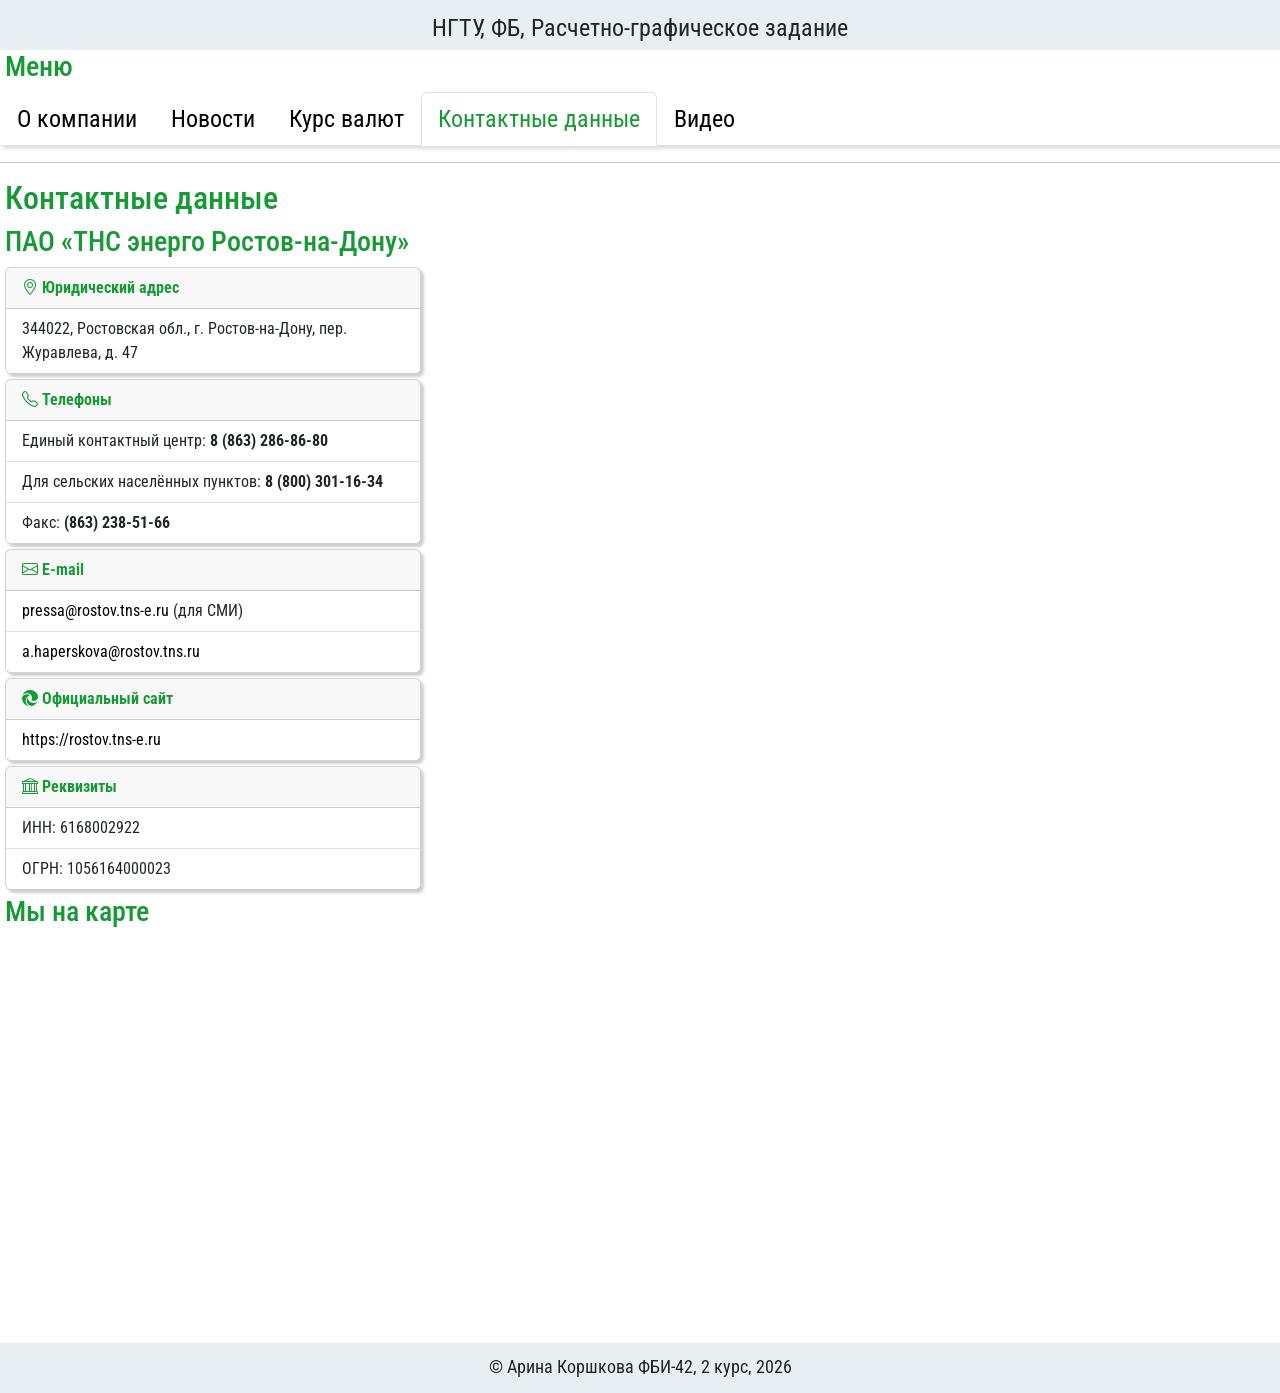
==== contact.html @ e6738c3c "Add files via upload" ====
<!DOCTYPE html>
<html lang="ru">
<head>
    <meta charset="UTF-8">
    <meta name="viewport" content="width=device-width, initial-scale=1.0">
    <title>Коршкова Арина Алексеевна. РГЗ</title>
    <link rel="stylesheet" href="https://cdn.jsdelivr.net/npm/bootstrap@5.3.8/dist/css/bootstrap.min.css">
    <link rel="stylesheet" href="rgz.css">
    <link rel="preconnect" href="https://fonts.googleapis.com">
    <link rel="preconnect" href="https://fonts.gstatic.com" crossorigin>
    <link href="https://fonts.googleapis.com/css2?family=Roboto+Condensed:ital,wght@0,100..900;1,100..900&family=Roboto:ital,wght@0,100..900;1,100..900&display=swap" rel="stylesheet">
    <link rel="stylesheet" href="https://cdn.jsdelivr.net/npm/bootstrap-icons@1.13.1/font/bootstrap-icons.min.css">
    <link rel="shortcut icon" href="rgz_icom.ico" type="image/x-icon">
    <style>
        .menu {
            font-size: 24px;
            margin: 0px;
            box-shadow: 3px 3px 3px rgba(0, 0, 0, 0.127);
        }
        .menu-point {
            margin-left: 15px;
            margin-right: 15px;
            font-size: 24px;
        }
        .nav-tabs .nav-link.active {
            color: #169A35;
        }
        .nav-link {
            color: black;
        }
        .card {
            margin: 5px;
            box-shadow: 3px 3px 3px rgba(0, 0, 0, 0.196);
        }
        .card-header {
            color: #169A35;
        }
    </style>
</head>
<body>
    <header>
        НГТУ, ФБ, Расчетно-графическое задание
    </header>

    <main>
        <div class="menu">
            <h3>Меню</h3>
            <ul class="nav nav-tabs">
                <li class="nav-item">
                    <a class="nav-link" href="about.html">О компании</a>
                </li>
                <li class="nav-item">
                    <a class="nav-link" href="news.html">Новости</a>
                </li>
                <li class="nav-item">
                    <a class="nav-link" href="curs.html">Курс валют</a>
                </li>
                <li class="nav-item">
                    <a class="nav-link active" href="contact.html">Контактные данные</a>
                </li>
                <li class="nav-item">
                    <a class="nav-link" href="video.html">Видео</a>
                </li>
            </ul>
        </div>
        <hr>

        <div id="contacts">
            <h2>Контактные данные</h2>
            
            <!-- Контактная информация -->
            <div class="contacts-info">
                <h3>ПАО «ТНС энерго Ростов-на-Дону»</h3>
                <div class="card" style="width: 26rem;">
                    <div class="card-header">                        
                        <i class="bi bi-geo-alt"></i>
                        <b>Юридический адрес</b>
                    </div>
                    <ul class="list-group list-group-flush">
                        <li class="list-group-item">344022, Ростовская обл., г. Ростов-на-Дону, пер. Журавлева, д. 47</li>
                    </ul>
                </div>

                <div class="card" style="width: 26rem;">
                    <div class="card-header">                        
                        <i class="bi bi-telephone"></i>
                        <b>Телефоны</b>
                    </div>
                    <ul class="list-group list-group-flush">
                        <li class="list-group-item">Единый контактный центр: <b>8 (863) 286-86-80</b></li>
                        <li class="list-group-item">Для сельских населённых пунктов: <b>8 (800) 301-16-34</b></li>
                        <li class="list-group-item">Факс: <b>(863) 238-51-66</b></li>
                    </ul>
                </div>

                <div class="card" style="width: 26rem;">
                    <div class="card-header">
                        <i class="bi bi-envelope"></i>
                        <b>E-mail</b>
                    </div>
                    <ul class="list-group list-group-flush">
                        <li class="list-group-item"><a href="mailto:pressa@rostov.tns-e.ru">pressa@rostov.tns-e.ru</a> (для СМИ)</li>
                        <li class="list-group-item"><a href="mailto:a.haperskova@rostov.tns.ru">a.haperskova@rostov.tns.ru</a></li>
                    </ul>
                </div>

                <div class="card" style="width: 26rem;">
                    <div class="card-header">                        
                        <i class="bi bi-browser-edge"></i>
                        <b>Официальный сайт</b>
                    </div>
                    <ul class="list-group list-group-flush">
                        <li class="list-group-item"><a href="https://rostov.tns-e.ru" target="_blank">https://rostov.tns-e.ru</a></li>
                    </ul>
                </div>

                <div class="card" style="width: 26rem;">
                    <div class="card-header">                        
                        <i class="bi bi-bank"></i>
                        <b>Реквизиты</b>
                    </div>
                    <ul class="list-group list-group-flush">
                        <li class="list-group-item">ИНН: 6168002922</li>
                        <li class="list-group-item">ОГРН: 1056164000023</li>
                    </ul>
                </div>

                </div>
                
                <h3>Мы на карте</h3>
                <div style="position:relative;overflow:hidden;">
                    <iframe 
                        src="https://yandex.ru/map-widget/v1/?ll=39.733096%2C47.227292&mode=search&ol=geo&ouri=ymapsbm1%3A%2F%2Fgeo%3Fdata%3DCgg1NzMxOTU1NhJR0KDQvtGB0YHQuNGPLCDQoNC-0YHRgtC-0LIt0L3QsC3QlNC-0L3Rgywg0L_QtdGA0LXRg9C70L7QuiDQltGD0YDQsNCy0LvRkdCy0LAsIDQ3IgoNsO4eQhXA6DxC&z=16.81" 
                        width="100%" 
                        height="400" 
                        frameborder="1" 
                        allowfullscreen="true" 
                        style="position:relative;">
                    </iframe>
                </div>
        </div>
    </main>

    <footer>
        &copy; Арина Коршкова ФБИ-42, 2 курс, 2026
    </footer>
    
</body>
</html>
---- rgz.css ----
body {
    font-family: 'Roboto Condensed';
    padding: 0px;
    margin: 0px;
    display: flex;
    flex-direction: column;
    min-height: 100vh; 
    margin: 0;
}

main {
    flex: 1;
}

header {
    background-color:  #e7eff2;
    margin: 0px;
    text-align: center;
    height: 50px;
    font-size: 24px;
    padding-top: 10px;
}

footer {
    background-color:  #e7eff2;
    margin: 0px;
    text-align: center;
    height: 50px;
    font-size: 18px;
    padding-top: 10px;
}

h1 {
    color: #169A35;
    padding-left: 5px;
}

h2 {
    color: #169A35;
    padding-left: 5px;
}

h3 {
    color: #169a35;
    padding-left: 5px;
}

a {
    color: black;
    text-decoration: none;
}

a:hover {
    color: #169A35;
    text-decoration: none;
}

a:active {
    color: #169A35;
    text-decoration: none;
}

button {
    border: 1px solid #169A35;
    background-color: white;
    border-radius: 15px;
    margin-left: 10px;
    margin-bottom: 5px;
}

p {
    padding-left: 10px;
}

table {
    padding-left: 5px;
}
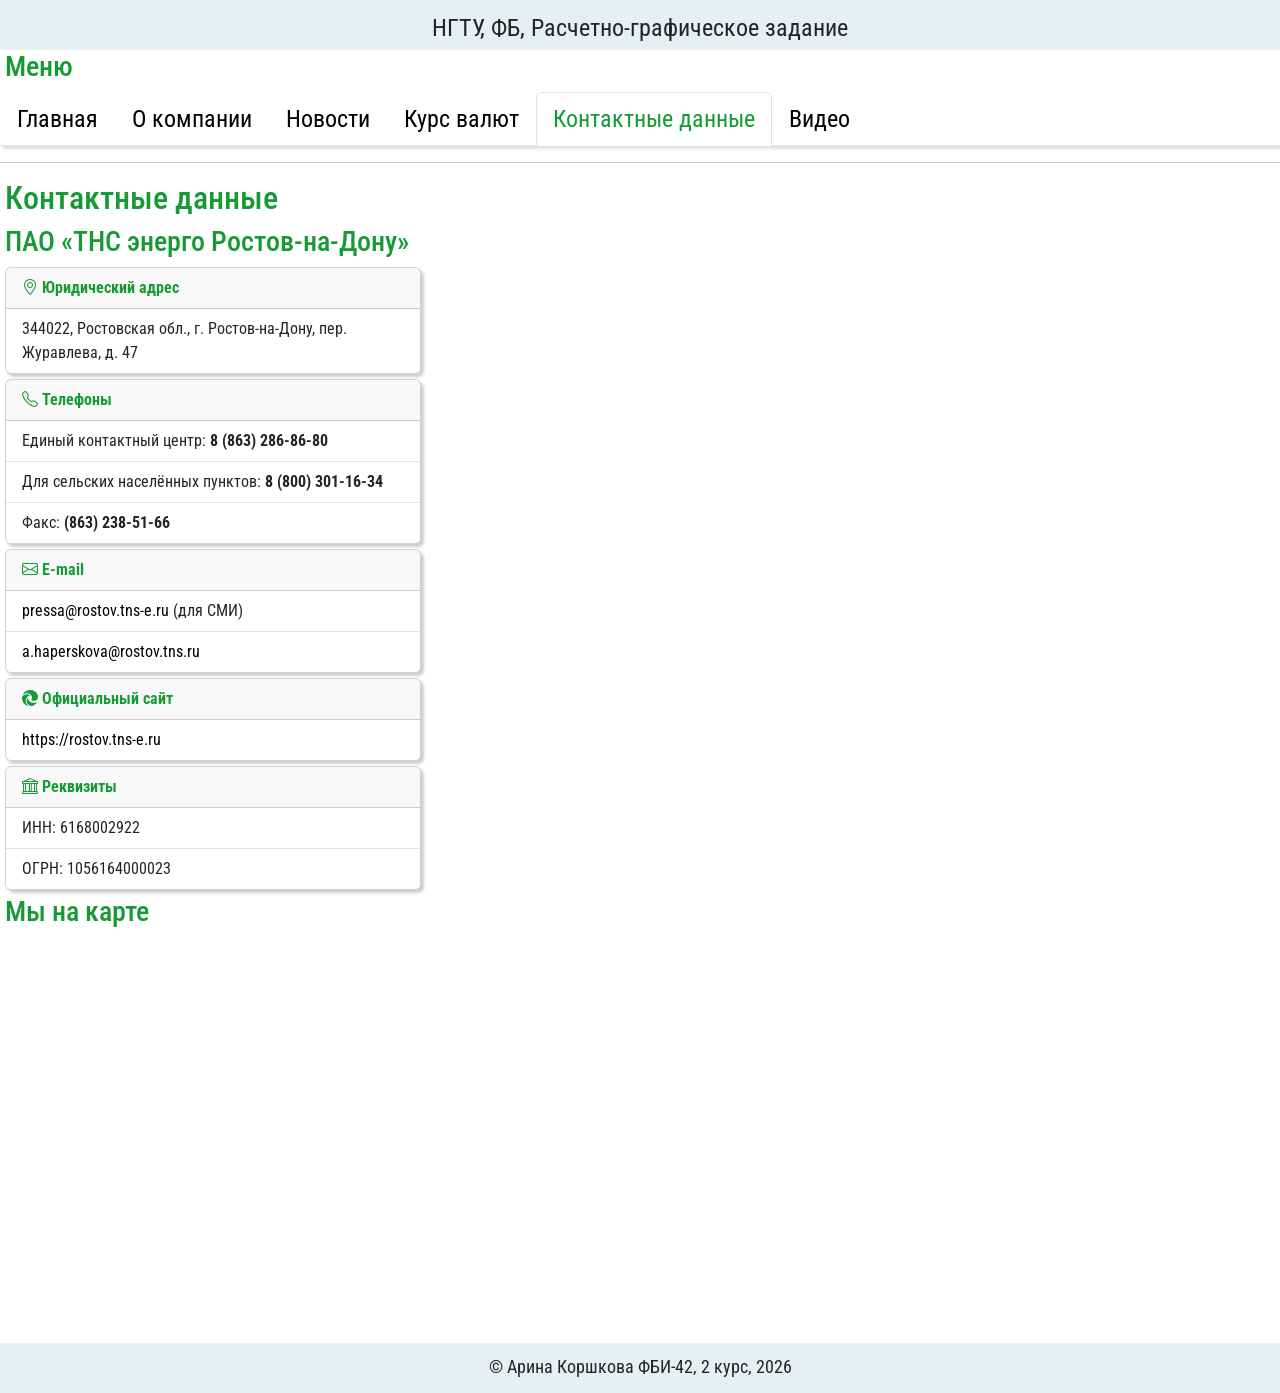
==== commit 7a507b08: "Обновление файлов" ====
--- a/contact.html
+++ b/contact.html
@@ -46,6 +46,9 @@
         <div class="menu">
             <h3>Меню</h3>
             <ul class="nav nav-tabs">
+                <li class="nav-item">
+                    <a class="nav-link" aria-current="page" href="rgz.html">Главная</a>
+                </li>
                 <li class="nav-item">
                     <a class="nav-link" href="about.html">О компании</a>
                 </li>
